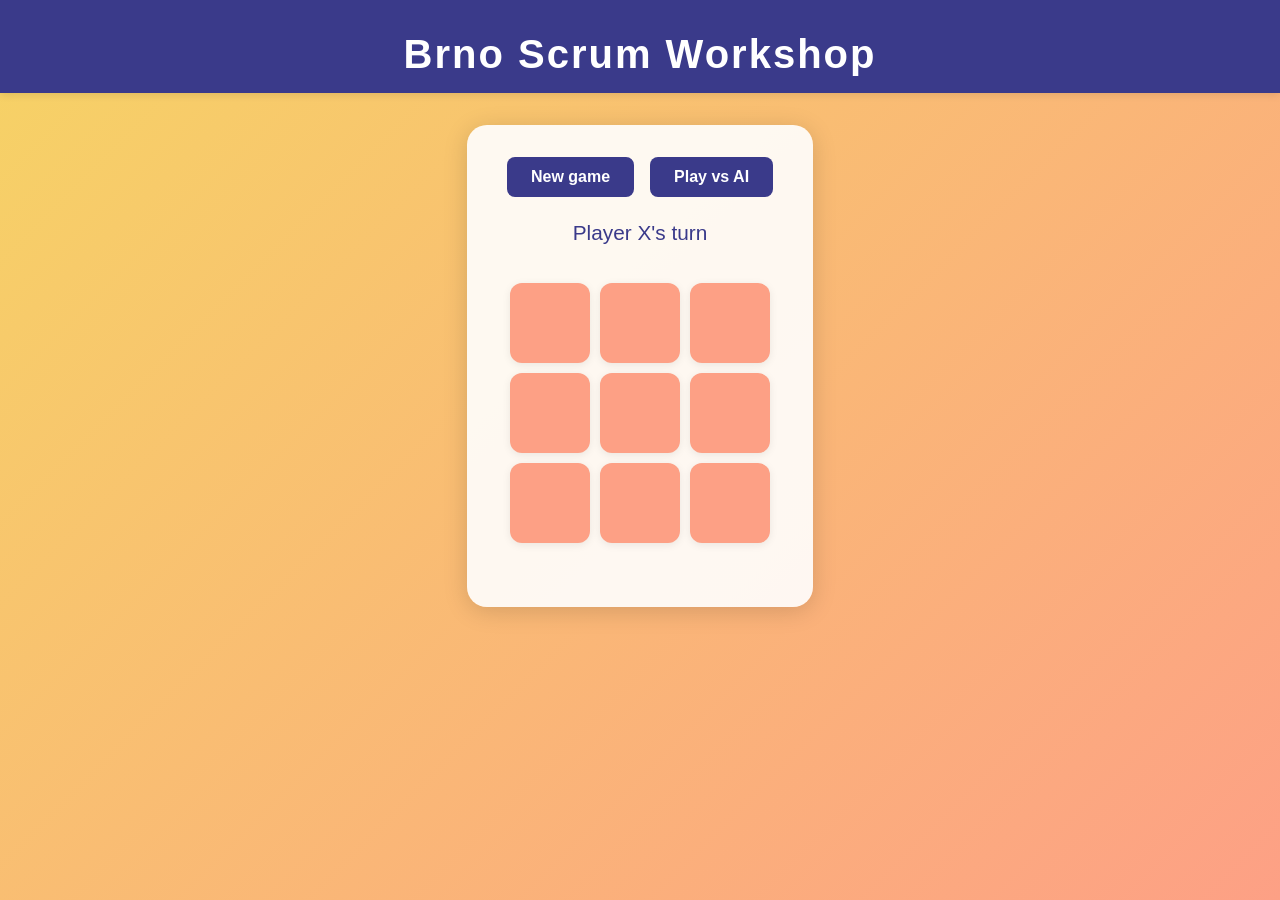
==== tic-tac-toe.html @ 2f503e73 "Add files via upload Add an html game" ====
<!DOCTYPE html>
<html lang="en">
<head>
  <meta charset="UTF-8">
  <meta name="viewport" content="width=device-width, initial-scale=1.0">
  <title>Tic Tac Toe - Brno Scrum Workshop</title>
  <style>
    body {
      margin: 0;
      font-family: 'Segoe UI', Arial, sans-serif;
      background: linear-gradient(135deg, #f6d365 0%, #fda085 100%);
      min-height: 100vh;
      display: flex;
      flex-direction: column;
      align-items: center;
    }
    .banner {
      width: 100vw;
      background: #3a3a8a;
      color: #fff;
      text-align: center;
      padding: 2rem 0 1rem 0;
      font-size: 2.5rem;
      font-weight: bold;
      letter-spacing: 2px;
      box-shadow: 0 2px 8px rgba(0,0,0,0.1);
      margin-bottom: 2rem;
    }
    .game-container {
      background: rgba(255,255,255,0.9);
      border-radius: 20px;
      box-shadow: 0 4px 24px rgba(0,0,0,0.15);
      padding: 2rem 2.5rem 2.5rem 2.5rem;
      display: flex;
      flex-direction: column;
      align-items: center;
    }
    .board {
      display: grid;
      grid-template-columns: repeat(3, 80px);
      grid-template-rows: repeat(3, 80px);
      gap: 10px;
      margin-bottom: 1.5rem;
    }
    .cell {
      width: 80px;
      height: 80px;
      background: #fda085;
      border-radius: 12px;
      display: flex;
      align-items: center;
      justify-content: center;
      font-size: 2.5rem;
      font-weight: bold;
      color: #3a3a8a;
      cursor: pointer;
      transition: background 0.2s;
      box-shadow: 0 2px 8px rgba(0,0,0,0.08);
      user-select: none;
    }
    .cell:hover {
      background: #f6d365;
    }
    .status {
      font-size: 1.3rem;
      margin-bottom: 1rem;
      color: #3a3a8a;
      min-height: 2.2em;
    }
    .controls {
      display: flex;
      gap: 1rem;
      margin-bottom: 1.5rem;
    }
    .controls button {
      padding: 0.7rem 1.5rem;
      font-size: 1rem;
      border: none;
      border-radius: 8px;
      background: #3a3a8a;
      color: #fff;
      cursor: pointer;
      font-weight: 600;
      transition: background 0.2s;
    }
    .controls button:hover {
      background: #fda085;
      color: #3a3a8a;
    }
  </style>
</head>
<body>
  <div class="banner">Brno Scrum Workshop</div>
  <div class="game-container">
    <div class="controls">
      <button id="newGameBtn">New game</button>
      <button id="toggleModeBtn">Play vs AI</button>
    </div>
    <div class="status" id="status"></div>
    <div class="board" id="board"></div>
  </div>
  <script>
    const boardElem = document.getElementById('board');
    const statusElem = document.getElementById('status');
    const newGameBtn = document.getElementById('newGameBtn');
    const toggleModeBtn = document.getElementById('toggleModeBtn');

    let board = Array(9).fill(null);
    let currentPlayer = 'X';
    let gameActive = true;
    let vsAI = false;

    function renderBoard() {
      boardElem.innerHTML = '';
      board.forEach((cell, idx) => {
        const cellElem = document.createElement('div');
        cellElem.className = 'cell';
        cellElem.textContent = cell ? cell : '';
        cellElem.addEventListener('click', () => handleCellClick(idx));
        boardElem.appendChild(cellElem);
      });
    }

    function handleCellClick(idx) {
      if (!gameActive || board[idx]) return;
      board[idx] = currentPlayer;
      renderBoard();
      if (checkWinner(board, currentPlayer)) {
        statusElem.textContent = `Player ${currentPlayer} wins!`;
        gameActive = false;
        return;
      }
      if (board.every(cell => cell)) {
        statusElem.textContent = "It's a draw!";
        gameActive = false;
        return;
      }
      currentPlayer = currentPlayer === 'X' ? 'O' : 'X';
      statusElem.textContent = vsAI && currentPlayer === 'O' ? "AI's turn (O)" : `Player ${currentPlayer}'s turn`;
      if (vsAI && currentPlayer === 'O' && gameActive) {
        setTimeout(aiMove, 500);
      }
    }

    function aiMove() {
      // Simple AI: pick random empty cell
      const emptyCells = board.map((cell, idx) => cell ? null : idx).filter(idx => idx !== null);
      if (emptyCells.length === 0) return;
      const move = emptyCells[Math.floor(Math.random() * emptyCells.length)];
      handleCellClick(move);
    }

    function checkWinner(b, player) {
      const winPatterns = [
        [0,1,2],[3,4,5],[6,7,8], // rows
        [0,3,6],[1,4,7],[2,5,8], // cols
        [0,4,8],[2,4,6]          // diags
      ];
      return winPatterns.some(pattern => pattern.every(idx => b[idx] === player));
    }

    function newGame() {
      board = Array(9).fill(null);
      currentPlayer = 'X';
      gameActive = true;
      statusElem.textContent = vsAI ? "Player X's turn" : "Player X's turn";
      renderBoard();
    }

    newGameBtn.addEventListener('click', newGame);
    toggleModeBtn.addEventListener('click', () => {
      vsAI = !vsAI;
      toggleModeBtn.textContent = vsAI ? 'Play 2 Players' : 'Play vs AI';
      newGame();
    });

    // Initial render
    newGame();
  </script>
</body>
</html>
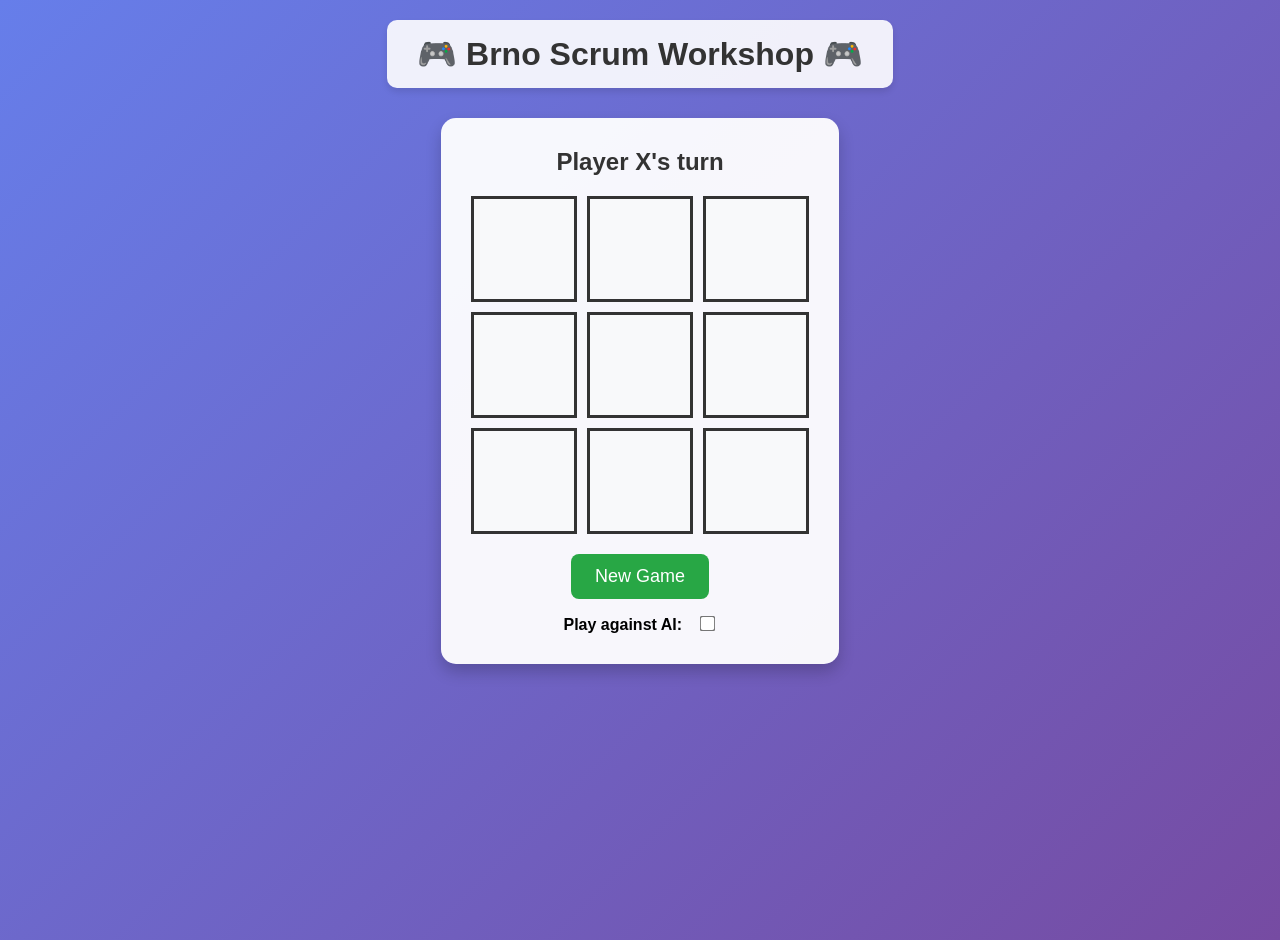
==== commit 2bcccc0e: "Merge f270d3d94482e78852c34b36f5b2fe795ce99717 into a798fa4d7b1220aa90e724817e9f88ed0b381ba8" ====
--- a/tic-tac-toe.html
+++ b/tic-tac-toe.html
@@ -1,181 +1,270 @@
 <!DOCTYPE html>
 <html lang="en">
 <head>
-  <meta charset="UTF-8">
-  <meta name="viewport" content="width=device-width, initial-scale=1.0">
-  <title>Tic Tac Toe - Brno Scrum Workshop</title>
-  <style>
-    body {
-      margin: 0;
-      font-family: 'Segoe UI', Arial, sans-serif;
-      background: linear-gradient(135deg, #f6d365 0%, #fda085 100%);
-      min-height: 100vh;
-      display: flex;
-      flex-direction: column;
-      align-items: center;
-    }
-    .banner {
-      width: 100vw;
-      background: #3a3a8a;
-      color: #fff;
-      text-align: center;
-      padding: 2rem 0 1rem 0;
-      font-size: 2.5rem;
-      font-weight: bold;
-      letter-spacing: 2px;
-      box-shadow: 0 2px 8px rgba(0,0,0,0.1);
-      margin-bottom: 2rem;
-    }
-    .game-container {
-      background: rgba(255,255,255,0.9);
-      border-radius: 20px;
-      box-shadow: 0 4px 24px rgba(0,0,0,0.15);
-      padding: 2rem 2.5rem 2.5rem 2.5rem;
-      display: flex;
-      flex-direction: column;
-      align-items: center;
-    }
-    .board {
-      display: grid;
-      grid-template-columns: repeat(3, 80px);
-      grid-template-rows: repeat(3, 80px);
-      gap: 10px;
-      margin-bottom: 1.5rem;
-    }
-    .cell {
-      width: 80px;
-      height: 80px;
-      background: #fda085;
-      border-radius: 12px;
-      display: flex;
-      align-items: center;
-      justify-content: center;
-      font-size: 2.5rem;
-      font-weight: bold;
-      color: #3a3a8a;
-      cursor: pointer;
-      transition: background 0.2s;
-      box-shadow: 0 2px 8px rgba(0,0,0,0.08);
-      user-select: none;
-    }
-    .cell:hover {
-      background: #f6d365;
-    }
-    .status {
-      font-size: 1.3rem;
-      margin-bottom: 1rem;
-      color: #3a3a8a;
-      min-height: 2.2em;
-    }
-    .controls {
-      display: flex;
-      gap: 1rem;
-      margin-bottom: 1.5rem;
-    }
-    .controls button {
-      padding: 0.7rem 1.5rem;
-      font-size: 1rem;
-      border: none;
-      border-radius: 8px;
-      background: #3a3a8a;
-      color: #fff;
-      cursor: pointer;
-      font-weight: 600;
-      transition: background 0.2s;
-    }
-    .controls button:hover {
-      background: #fda085;
-      color: #3a3a8a;
-    }
-  </style>
+    <meta charset="UTF-8">
+    <meta name="viewport" content="width=device-width, initial-scale=1.0">
+    <title>Brno Scrum Workshop - Tic Tac Toe</title>
+    <style>
+        body {
+            font-family: Arial, sans-serif;
+            background: linear-gradient(135deg, #667eea 0%, #764ba2 100%);
+            margin: 0;
+            padding: 20px;
+            min-height: 100vh;
+            display: flex;
+            flex-direction: column;
+            align-items: center;
+        }
+
+        .banner {
+            background: rgba(255, 255, 255, 0.9);
+            padding: 15px 30px;
+            border-radius: 10px;
+            margin-bottom: 30px;
+            box-shadow: 0 4px 6px rgba(0, 0, 0, 0.1);
+        }
+
+        .banner h1 {
+            margin: 0;
+            color: #333;
+            text-align: center;
+        }
+
+        .game-container {
+            background: rgba(255, 255, 255, 0.95);
+            padding: 30px;
+            border-radius: 15px;
+            box-shadow: 0 8px 16px rgba(0, 0, 0, 0.2);
+        }
+
+        .status {
+            text-align: center;
+            font-size: 24px;
+            margin-bottom: 20px;
+            color: #333;
+            font-weight: bold;
+        }
+
+        .board {
+            display: grid;
+            grid-template-columns: repeat(3, 1fr);
+            gap: 10px;
+            margin-bottom: 20px;
+        }
+
+        .cell {
+            width: 100px;
+            height: 100px;
+            border: 3px solid #333;
+            display: flex;
+            align-items: center;
+            justify-content: center;
+            font-size: 48px;
+            font-weight: bold;
+            cursor: pointer;
+            background: #f8f9fa;
+            transition: all 0.3s ease;
+        }
+
+        .cell:hover {
+            background: #e9ecef;
+            transform: scale(1.05);
+        }
+
+        .cell.x {
+            color: #dc3545;
+        }
+
+        .cell.o {
+            color: #007bff;
+        }
+
+        .controls {
+            text-align: center;
+        }
+
+        .new-game-btn {
+            background: #28a745;
+            color: white;
+            border: none;
+            padding: 12px 24px;
+            font-size: 18px;
+            border-radius: 8px;
+            cursor: pointer;
+            transition: background 0.3s ease;
+        }
+
+        .new-game-btn:hover {
+            background: #218838;
+        }
+
+        .ai-toggle {
+            margin-top: 15px;
+        }
+
+        .ai-toggle label {
+            margin-right: 10px;
+            font-weight: bold;
+        }
+
+        .ai-toggle input[type="checkbox"] {
+            transform: scale(1.2);
+        }
+    </style>
 </head>
 <body>
-  <div class="banner">Brno Scrum Workshop</div>
-  <div class="game-container">
-    <div class="controls">
-      <button id="newGameBtn">New game</button>
-      <button id="toggleModeBtn">Play vs AI</button>
+    <div class="banner">
+        <h1>🎮 Brno Scrum Workshop 🎮</h1>
     </div>
-    <div class="status" id="status"></div>
-    <div class="board" id="board"></div>
-  </div>
-  <script>
-    const boardElem = document.getElementById('board');
-    const statusElem = document.getElementById('status');
-    const newGameBtn = document.getElementById('newGameBtn');
-    const toggleModeBtn = document.getElementById('toggleModeBtn');
-
-    let board = Array(9).fill(null);
-    let currentPlayer = 'X';
-    let gameActive = true;
-    let vsAI = false;
-
-    function renderBoard() {
-      boardElem.innerHTML = '';
-      board.forEach((cell, idx) => {
-        const cellElem = document.createElement('div');
-        cellElem.className = 'cell';
-        cellElem.textContent = cell ? cell : '';
-        cellElem.addEventListener('click', () => handleCellClick(idx));
-        boardElem.appendChild(cellElem);
-      });
-    }
-
-    function handleCellClick(idx) {
-      if (!gameActive || board[idx]) return;
-      board[idx] = currentPlayer;
-      renderBoard();
-      if (checkWinner(board, currentPlayer)) {
-        statusElem.textContent = `Player ${currentPlayer} wins!`;
-        gameActive = false;
-        return;
-      }
-      if (board.every(cell => cell)) {
-        statusElem.textContent = "It's a draw!";
-        gameActive = false;
-        return;
-      }
-      currentPlayer = currentPlayer === 'X' ? 'O' : 'X';
-      statusElem.textContent = vsAI && currentPlayer === 'O' ? "AI's turn (O)" : `Player ${currentPlayer}'s turn`;
-      if (vsAI && currentPlayer === 'O' && gameActive) {
-        setTimeout(aiMove, 500);
-      }
-    }
-
-    function aiMove() {
-      // Simple AI: pick random empty cell
-      const emptyCells = board.map((cell, idx) => cell ? null : idx).filter(idx => idx !== null);
-      if (emptyCells.length === 0) return;
-      const move = emptyCells[Math.floor(Math.random() * emptyCells.length)];
-      handleCellClick(move);
-    }
-
-    function checkWinner(b, player) {
-      const winPatterns = [
-        [0,1,2],[3,4,5],[6,7,8], // rows
-        [0,3,6],[1,4,7],[2,5,8], // cols
-        [0,4,8],[2,4,6]          // diags
-      ];
-      return winPatterns.some(pattern => pattern.every(idx => b[idx] === player));
-    }
-
-    function newGame() {
-      board = Array(9).fill(null);
-      currentPlayer = 'X';
-      gameActive = true;
-      statusElem.textContent = vsAI ? "Player X's turn" : "Player X's turn";
-      renderBoard();
-    }
-
-    newGameBtn.addEventListener('click', newGame);
-    toggleModeBtn.addEventListener('click', () => {
-      vsAI = !vsAI;
-      toggleModeBtn.textContent = vsAI ? 'Play 2 Players' : 'Play vs AI';
-      newGame();
-    });
-
-    // Initial render
-    newGame();
-  </script>
+
+    <div class="game-container">
+        <div class="status" id="status">Player X's turn</div>
+        
+        <div class="board" id="board">
+            <div class="cell" data-index="0"></div>
+            <div class="cell" data-index="1"></div>
+            <div class="cell" data-index="2"></div>
+            <div class="cell" data-index="3"></div>
+            <div class="cell" data-index="4"></div>
+            <div class="cell" data-index="5"></div>
+            <div class="cell" data-index="6"></div>
+            <div class="cell" data-index="7"></div>
+            <div class="cell" data-index="8"></div>
+        </div>
+
+        <div class="controls">
+            <button class="new-game-btn" onclick="newGame()">New Game</button>
+            <div class="ai-toggle">
+                <label for="aiMode">Play against AI:</label>
+                <input type="checkbox" id="aiMode" onchange="toggleAI()">
+            </div>
+        </div>
+    </div>
+
+    <script>
+        let board = ['', '', '', '', '', '', '', '', ''];
+        let currentPlayer = 'X';
+        let gameActive = true;
+        let aiMode = false;
+
+        const winningCombinations = [
+            [0, 1, 2], [3, 4, 5], [6, 7, 8], // Rows
+            [0, 3, 6], [1, 4, 7], [2, 5, 8], // Columns
+            [0, 4, 8], [2, 4, 6] // Diagonals
+        ];
+
+        function makeMove(index) {
+            if (board[index] === '' && gameActive) {
+                board[index] = currentPlayer;
+                updateCell(index);
+                
+                if (checkWin()) {
+                    document.getElementById('status').textContent = `Player ${currentPlayer} wins!`;
+                    gameActive = false;
+                    return;
+                }
+                
+                if (checkDraw()) {
+                    document.getElementById('status').textContent = "It's a draw!";
+                    gameActive = false;
+                    return;
+                }
+                
+                currentPlayer = currentPlayer === 'X' ? 'O' : 'X';
+                document.getElementById('status').textContent = `Player ${currentPlayer}'s turn`;
+                
+                // AI move if enabled and it's AI's turn
+                if (aiMode && currentPlayer === 'O' && gameActive) {
+                    setTimeout(makeAIMove, 500);
+                }
+            }
+        }
+
+        function updateCell(index) {
+            const cell = document.querySelector(`[data-index="${index}"]`);
+            cell.textContent = board[index];
+            cell.classList.add(board[index].toLowerCase());
+        }
+
+        function checkWin() {
+            return winningCombinations.some(combination => {
+                return combination.every(index => {
+                    return board[index] === currentPlayer;
+                });
+            });
+        }
+
+        function checkDraw() {
+            return board.every(cell => cell !== '');
+        }
+
+        function newGame() {
+            board = ['', '', '', '', '', '', '', '', ''];
+            currentPlayer = 'X';
+            gameActive = true;
+            
+            // Clear all cells
+            document.querySelectorAll('.cell').forEach(cell => {
+                cell.textContent = '';
+                cell.classList.remove('x', 'o');
+            });
+            
+            document.getElementById('status').textContent = `Player ${currentPlayer}'s turn`;
+        }
+
+        function toggleAI() {
+            aiMode = document.getElementById('aiMode').checked;
+            if (aiMode && currentPlayer === 'O' && gameActive) {
+                setTimeout(makeAIMove, 500);
+            }
+        }
+
+        function makeAIMove() {
+            if (!gameActive || currentPlayer !== 'O') return;
+            
+            // Simple AI: find first empty cell
+            const emptyCells = board.map((cell, index) => cell === '' ? index : -1).filter(index => index !== -1);
+            
+            if (emptyCells.length > 0) {
+                // Try to win first
+                for (let cell of emptyCells) {
+                    board[cell] = 'O';
+                    if (checkWin()) {
+                        makeMove(cell);
+                        return;
+                    }
+                    board[cell] = '';
+                }
+                
+                // Try to block player's win
+                for (let cell of emptyCells) {
+                    board[cell] = 'X';
+                    if (checkWin()) {
+                        board[cell] = '';
+                        makeMove(cell);
+                        return;
+                    }
+                    board[cell] = '';
+                }
+                
+                // Make a strategic move or random move
+                const strategicMoves = [4, 0, 2, 6, 8, 1, 3, 5, 7]; // Center, corners, edges
+                for (let move of strategicMoves) {
+                    if (emptyCells.includes(move)) {
+                        makeMove(move);
+                        return;
+                    }
+                }
+            }
+        }
+
+        // Add click event listeners to all cells
+        document.querySelectorAll('.cell').forEach(cell => {
+            cell.addEventListener('click', () => {
+                const index = parseInt(cell.getAttribute('data-index'));
+                makeMove(index);
+            });
+        });
+    </script>
 </body>
-</html> +</html>
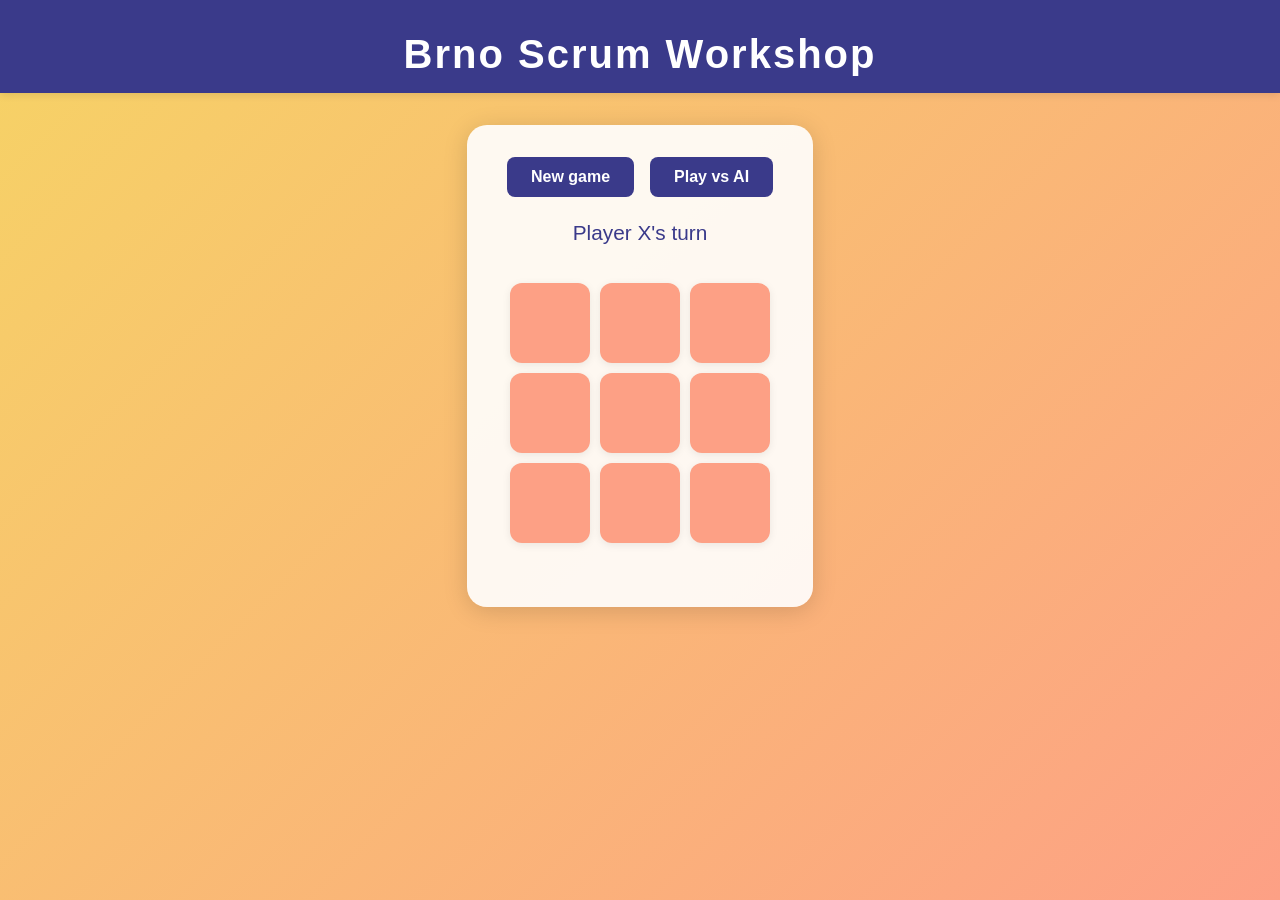
==== commit 92783913: "Merge 2f503e73bb49ba33b5160f42fd35e0531dae5ba7 into a798fa4d7b1220aa90e724817e9f88ed0b381ba8" ====
--- a/tic-tac-toe.html
+++ b/tic-tac-toe.html
@@ -1,270 +1,181 @@
 <!DOCTYPE html>
 <html lang="en">
 <head>
-    <meta charset="UTF-8">
-    <meta name="viewport" content="width=device-width, initial-scale=1.0">
-    <title>Brno Scrum Workshop - Tic Tac Toe</title>
-    <style>
-        body {
-            font-family: Arial, sans-serif;
-            background: linear-gradient(135deg, #667eea 0%, #764ba2 100%);
-            margin: 0;
-            padding: 20px;
-            min-height: 100vh;
-            display: flex;
-            flex-direction: column;
-            align-items: center;
-        }
-
-        .banner {
-            background: rgba(255, 255, 255, 0.9);
-            padding: 15px 30px;
-            border-radius: 10px;
-            margin-bottom: 30px;
-            box-shadow: 0 4px 6px rgba(0, 0, 0, 0.1);
-        }
-
-        .banner h1 {
-            margin: 0;
-            color: #333;
-            text-align: center;
-        }
-
-        .game-container {
-            background: rgba(255, 255, 255, 0.95);
-            padding: 30px;
-            border-radius: 15px;
-            box-shadow: 0 8px 16px rgba(0, 0, 0, 0.2);
-        }
-
-        .status {
-            text-align: center;
-            font-size: 24px;
-            margin-bottom: 20px;
-            color: #333;
-            font-weight: bold;
-        }
-
-        .board {
-            display: grid;
-            grid-template-columns: repeat(3, 1fr);
-            gap: 10px;
-            margin-bottom: 20px;
-        }
-
-        .cell {
-            width: 100px;
-            height: 100px;
-            border: 3px solid #333;
-            display: flex;
-            align-items: center;
-            justify-content: center;
-            font-size: 48px;
-            font-weight: bold;
-            cursor: pointer;
-            background: #f8f9fa;
-            transition: all 0.3s ease;
-        }
-
-        .cell:hover {
-            background: #e9ecef;
-            transform: scale(1.05);
-        }
-
-        .cell.x {
-            color: #dc3545;
-        }
-
-        .cell.o {
-            color: #007bff;
-        }
-
-        .controls {
-            text-align: center;
-        }
-
-        .new-game-btn {
-            background: #28a745;
-            color: white;
-            border: none;
-            padding: 12px 24px;
-            font-size: 18px;
-            border-radius: 8px;
-            cursor: pointer;
-            transition: background 0.3s ease;
-        }
-
-        .new-game-btn:hover {
-            background: #218838;
-        }
-
-        .ai-toggle {
-            margin-top: 15px;
-        }
-
-        .ai-toggle label {
-            margin-right: 10px;
-            font-weight: bold;
-        }
-
-        .ai-toggle input[type="checkbox"] {
-            transform: scale(1.2);
-        }
-    </style>
+  <meta charset="UTF-8">
+  <meta name="viewport" content="width=device-width, initial-scale=1.0">
+  <title>Tic Tac Toe - Brno Scrum Workshop</title>
+  <style>
+    body {
+      margin: 0;
+      font-family: 'Segoe UI', Arial, sans-serif;
+      background: linear-gradient(135deg, #f6d365 0%, #fda085 100%);
+      min-height: 100vh;
+      display: flex;
+      flex-direction: column;
+      align-items: center;
+    }
+    .banner {
+      width: 100vw;
+      background: #3a3a8a;
+      color: #fff;
+      text-align: center;
+      padding: 2rem 0 1rem 0;
+      font-size: 2.5rem;
+      font-weight: bold;
+      letter-spacing: 2px;
+      box-shadow: 0 2px 8px rgba(0,0,0,0.1);
+      margin-bottom: 2rem;
+    }
+    .game-container {
+      background: rgba(255,255,255,0.9);
+      border-radius: 20px;
+      box-shadow: 0 4px 24px rgba(0,0,0,0.15);
+      padding: 2rem 2.5rem 2.5rem 2.5rem;
+      display: flex;
+      flex-direction: column;
+      align-items: center;
+    }
+    .board {
+      display: grid;
+      grid-template-columns: repeat(3, 80px);
+      grid-template-rows: repeat(3, 80px);
+      gap: 10px;
+      margin-bottom: 1.5rem;
+    }
+    .cell {
+      width: 80px;
+      height: 80px;
+      background: #fda085;
+      border-radius: 12px;
+      display: flex;
+      align-items: center;
+      justify-content: center;
+      font-size: 2.5rem;
+      font-weight: bold;
+      color: #3a3a8a;
+      cursor: pointer;
+      transition: background 0.2s;
+      box-shadow: 0 2px 8px rgba(0,0,0,0.08);
+      user-select: none;
+    }
+    .cell:hover {
+      background: #f6d365;
+    }
+    .status {
+      font-size: 1.3rem;
+      margin-bottom: 1rem;
+      color: #3a3a8a;
+      min-height: 2.2em;
+    }
+    .controls {
+      display: flex;
+      gap: 1rem;
+      margin-bottom: 1.5rem;
+    }
+    .controls button {
+      padding: 0.7rem 1.5rem;
+      font-size: 1rem;
+      border: none;
+      border-radius: 8px;
+      background: #3a3a8a;
+      color: #fff;
+      cursor: pointer;
+      font-weight: 600;
+      transition: background 0.2s;
+    }
+    .controls button:hover {
+      background: #fda085;
+      color: #3a3a8a;
+    }
+  </style>
 </head>
 <body>
-    <div class="banner">
-        <h1>🎮 Brno Scrum Workshop 🎮</h1>
+  <div class="banner">Brno Scrum Workshop</div>
+  <div class="game-container">
+    <div class="controls">
+      <button id="newGameBtn">New game</button>
+      <button id="toggleModeBtn">Play vs AI</button>
     </div>
+    <div class="status" id="status"></div>
+    <div class="board" id="board"></div>
+  </div>
+  <script>
+    const boardElem = document.getElementById('board');
+    const statusElem = document.getElementById('status');
+    const newGameBtn = document.getElementById('newGameBtn');
+    const toggleModeBtn = document.getElementById('toggleModeBtn');
 
-    <div class="game-container">
-        <div class="status" id="status">Player X's turn</div>
-        
-        <div class="board" id="board">
-            <div class="cell" data-index="0"></div>
-            <div class="cell" data-index="1"></div>
-            <div class="cell" data-index="2"></div>
-            <div class="cell" data-index="3"></div>
-            <div class="cell" data-index="4"></div>
-            <div class="cell" data-index="5"></div>
-            <div class="cell" data-index="6"></div>
-            <div class="cell" data-index="7"></div>
-            <div class="cell" data-index="8"></div>
-        </div>
+    let board = Array(9).fill(null);
+    let currentPlayer = 'X';
+    let gameActive = true;
+    let vsAI = false;
 
-        <div class="controls">
-            <button class="new-game-btn" onclick="newGame()">New Game</button>
-            <div class="ai-toggle">
-                <label for="aiMode">Play against AI:</label>
-                <input type="checkbox" id="aiMode" onchange="toggleAI()">
-            </div>
-        </div>
-    </div>
+    function renderBoard() {
+      boardElem.innerHTML = '';
+      board.forEach((cell, idx) => {
+        const cellElem = document.createElement('div');
+        cellElem.className = 'cell';
+        cellElem.textContent = cell ? cell : '';
+        cellElem.addEventListener('click', () => handleCellClick(idx));
+        boardElem.appendChild(cellElem);
+      });
+    }
 
-    <script>
-        let board = ['', '', '', '', '', '', '', '', ''];
-        let currentPlayer = 'X';
-        let gameActive = true;
-        let aiMode = false;
+    function handleCellClick(idx) {
+      if (!gameActive || board[idx]) return;
+      board[idx] = currentPlayer;
+      renderBoard();
+      if (checkWinner(board, currentPlayer)) {
+        statusElem.textContent = `Player ${currentPlayer} wins!`;
+        gameActive = false;
+        return;
+      }
+      if (board.every(cell => cell)) {
+        statusElem.textContent = "It's a draw!";
+        gameActive = false;
+        return;
+      }
+      currentPlayer = currentPlayer === 'X' ? 'O' : 'X';
+      statusElem.textContent = vsAI && currentPlayer === 'O' ? "AI's turn (O)" : `Player ${currentPlayer}'s turn`;
+      if (vsAI && currentPlayer === 'O' && gameActive) {
+        setTimeout(aiMove, 500);
+      }
+    }
 
-        const winningCombinations = [
-            [0, 1, 2], [3, 4, 5], [6, 7, 8], // Rows
-            [0, 3, 6], [1, 4, 7], [2, 5, 8], // Columns
-            [0, 4, 8], [2, 4, 6] // Diagonals
-        ];
+    function aiMove() {
+      // Simple AI: pick random empty cell
+      const emptyCells = board.map((cell, idx) => cell ? null : idx).filter(idx => idx !== null);
+      if (emptyCells.length === 0) return;
+      const move = emptyCells[Math.floor(Math.random() * emptyCells.length)];
+      handleCellClick(move);
+    }
 
-        function makeMove(index) {
-            if (board[index] === '' && gameActive) {
-                board[index] = currentPlayer;
-                updateCell(index);
-                
-                if (checkWin()) {
-                    document.getElementById('status').textContent = `Player ${currentPlayer} wins!`;
-                    gameActive = false;
-                    return;
-                }
-                
-                if (checkDraw()) {
-                    document.getElementById('status').textContent = "It's a draw!";
-                    gameActive = false;
-                    return;
-                }
-                
-                currentPlayer = currentPlayer === 'X' ? 'O' : 'X';
-                document.getElementById('status').textContent = `Player ${currentPlayer}'s turn`;
-                
-                // AI move if enabled and it's AI's turn
-                if (aiMode && currentPlayer === 'O' && gameActive) {
-                    setTimeout(makeAIMove, 500);
-                }
-            }
-        }
+    function checkWinner(b, player) {
+      const winPatterns = [
+        [0,1,2],[3,4,5],[6,7,8], // rows
+        [0,3,6],[1,4,7],[2,5,8], // cols
+        [0,4,8],[2,4,6]          // diags
+      ];
+      return winPatterns.some(pattern => pattern.every(idx => b[idx] === player));
+    }
 
-        function updateCell(index) {
-            const cell = document.querySelector(`[data-index="${index}"]`);
-            cell.textContent = board[index];
-            cell.classList.add(board[index].toLowerCase());
-        }
+    function newGame() {
+      board = Array(9).fill(null);
+      currentPlayer = 'X';
+      gameActive = true;
+      statusElem.textContent = vsAI ? "Player X's turn" : "Player X's turn";
+      renderBoard();
+    }
 
-        function checkWin() {
-            return winningCombinations.some(combination => {
-                return combination.every(index => {
-                    return board[index] === currentPlayer;
-                });
-            });
-        }
+    newGameBtn.addEventListener('click', newGame);
+    toggleModeBtn.addEventListener('click', () => {
+      vsAI = !vsAI;
+      toggleModeBtn.textContent = vsAI ? 'Play 2 Players' : 'Play vs AI';
+      newGame();
+    });
 
-        function checkDraw() {
-            return board.every(cell => cell !== '');
-        }
-
-        function newGame() {
-            board = ['', '', '', '', '', '', '', '', ''];
-            currentPlayer = 'X';
-            gameActive = true;
-            
-            // Clear all cells
-            document.querySelectorAll('.cell').forEach(cell => {
-                cell.textContent = '';
-                cell.classList.remove('x', 'o');
-            });
-            
-            document.getElementById('status').textContent = `Player ${currentPlayer}'s turn`;
-        }
-
-        function toggleAI() {
-            aiMode = document.getElementById('aiMode').checked;
-            if (aiMode && currentPlayer === 'O' && gameActive) {
-                setTimeout(makeAIMove, 500);
-            }
-        }
-
-        function makeAIMove() {
-            if (!gameActive || currentPlayer !== 'O') return;
-            
-            // Simple AI: find first empty cell
-            const emptyCells = board.map((cell, index) => cell === '' ? index : -1).filter(index => index !== -1);
-            
-            if (emptyCells.length > 0) {
-                // Try to win first
-                for (let cell of emptyCells) {
-                    board[cell] = 'O';
-                    if (checkWin()) {
-                        makeMove(cell);
-                        return;
-                    }
-                    board[cell] = '';
-                }
-                
-                // Try to block player's win
-                for (let cell of emptyCells) {
-                    board[cell] = 'X';
-                    if (checkWin()) {
-                        board[cell] = '';
-                        makeMove(cell);
-                        return;
-                    }
-                    board[cell] = '';
-                }
-                
-                // Make a strategic move or random move
-                const strategicMoves = [4, 0, 2, 6, 8, 1, 3, 5, 7]; // Center, corners, edges
-                for (let move of strategicMoves) {
-                    if (emptyCells.includes(move)) {
-                        makeMove(move);
-                        return;
-                    }
-                }
-            }
-        }
-
-        // Add click event listeners to all cells
-        document.querySelectorAll('.cell').forEach(cell => {
-            cell.addEventListener('click', () => {
-                const index = parseInt(cell.getAttribute('data-index'));
-                makeMove(index);
-            });
-        });
-    </script>
+    // Initial render
+    newGame();
+  </script>
 </body>
-</html>
+</html> 
